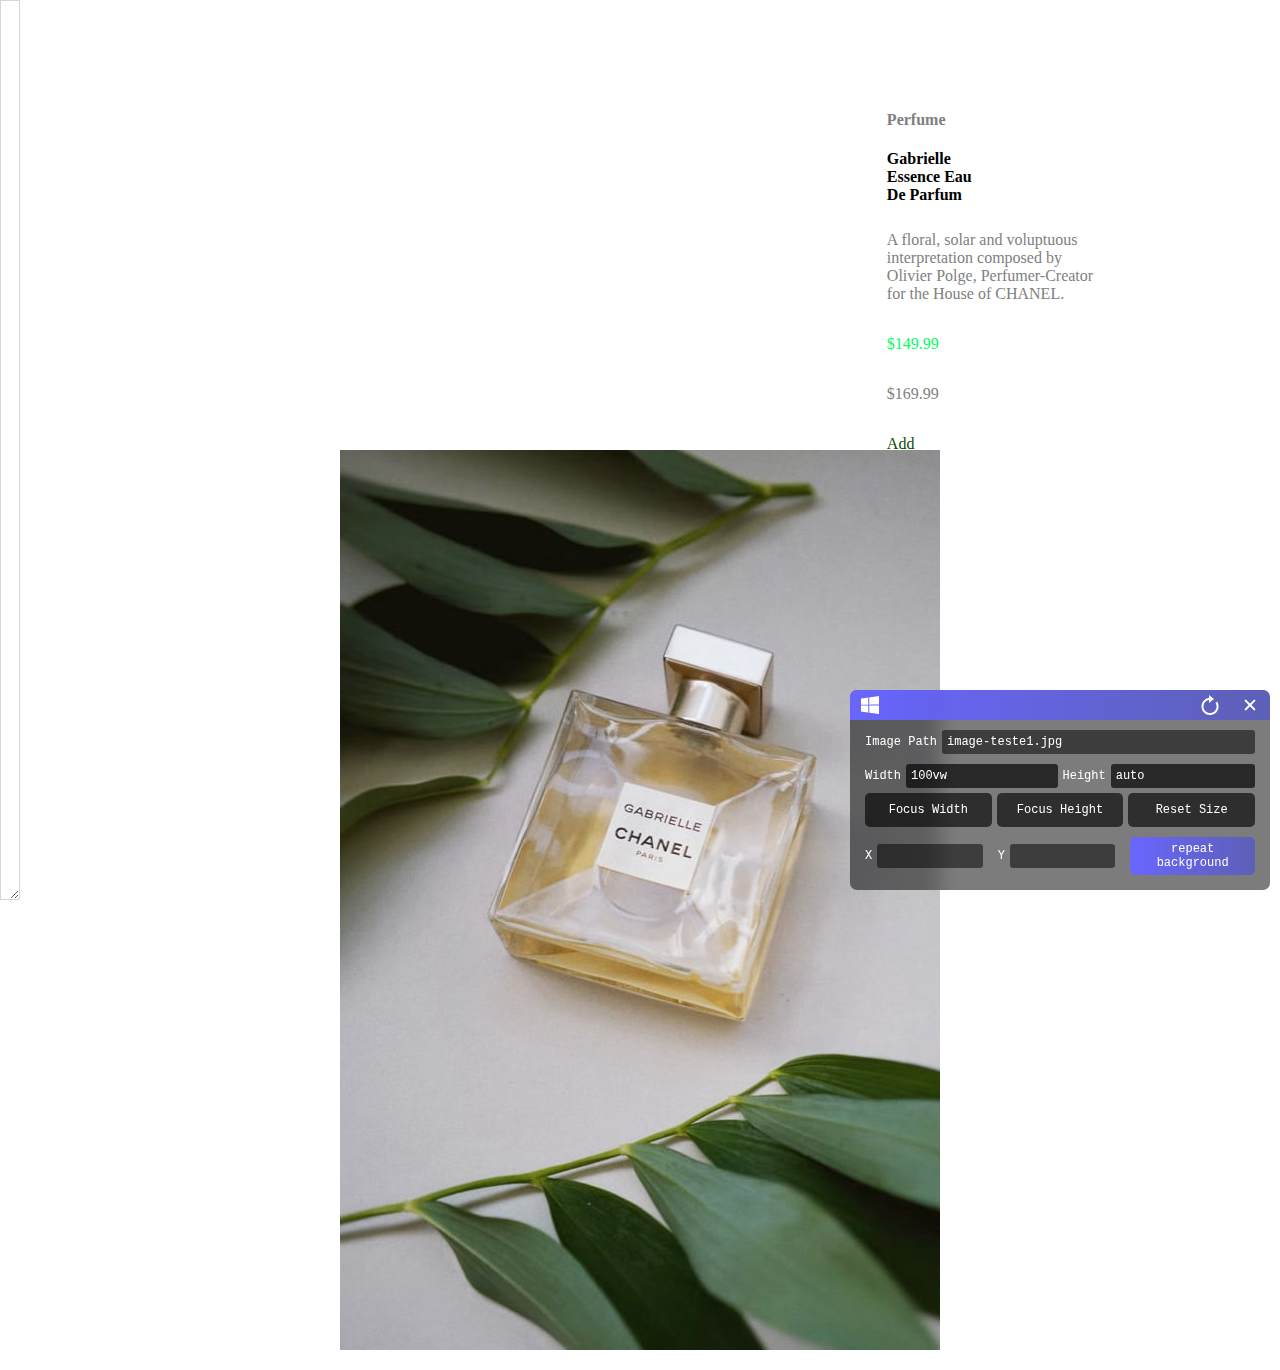
==== index2.html @ de93dff3 "desenvolvimento1" ====
<!DOCTYPE html>
<html lang="en">

<head>
    <meta charset="UTF-8">
    <meta name="viewport" content="width=device-width, initial-scale=1.0">
    <title>Document</title>
    <link rel="stylesheet" href="style.css">
    <script src="windowCover/script.js"></script>
</head>

<body>
    <main>
        <article>
            <h1 id="per">Perfume</h1>
            <h1 id="text1">Gabrielle <br> Essence Eau <br> De Parfum</h1>
            <p id="text2">A floral, solar and voluptuous <br>interpretation composed by<br> Olivier Polge,
                Perfumer-Creator <br> for the House of CHANEL.</p>
            <p id="desconto">$149.99</p>
            <p id="preco">$169.99</p>
            <aside>
                <p id="botao">Add to Cart</p>
        </aside>
        </article>
        <figure>
            <img src="images/image-product-desktop.jpg" alt="">
        </figure>

    </main>

</body>

</html>
---- style.css ----
main {
  display: flex;
  justify-content: center;
  align-items: center;
  flex-direction: column;
}

article {
  display: flex;
  align-items: flex-start;
  flex-direction: column;
  margin-left: 700px;
  margin-top: 100px;
  font-size: medium;
}

#per {
  font-size: medium;
  color: gray;
}

#text1 {
  font-size: medium;
  color: rgb(0, 0, 0);
}

#text2 {
  font-size: medium;
  color: gray;
}

#preco {
  font-size: medium;
  color: gray;
}

#desconto {
  font-size: medium;
  color: rgb(0, 255, 98);
}

#botao {
  font-size: medium;
  color: rgb(13, 77, 0);
}

aside {
  display: flex;
  flex-direction: row;
  border-radius: 5px;
  width: 15px;
  height: 15px;
}/*# sourceMappingURL=style.css.map */
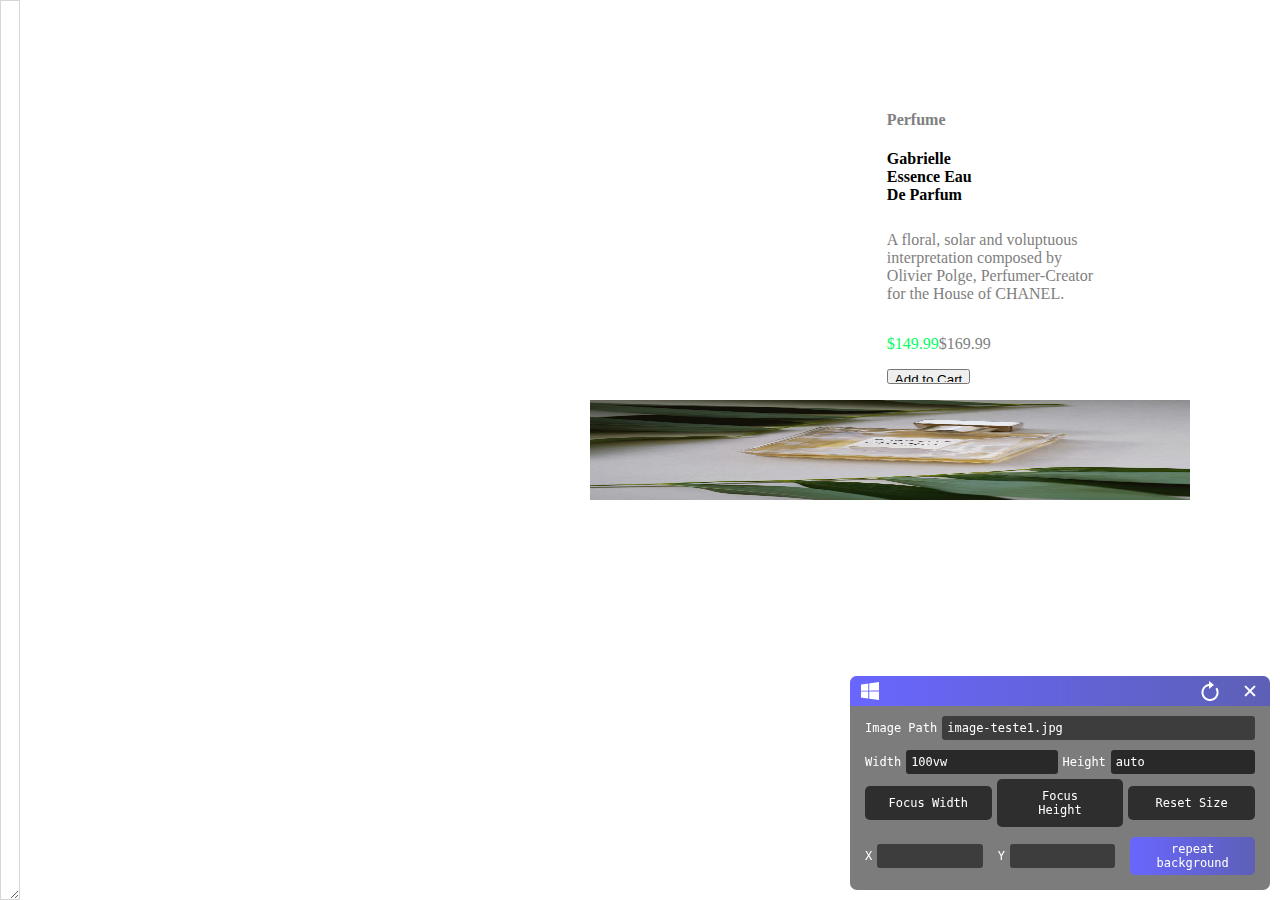
==== commit 2c48fcec: "desenvolvimento2" ====
--- a/index2.html
+++ b/index2.html
@@ -5,7 +5,7 @@
     <meta charset="UTF-8">
     <meta name="viewport" content="width=device-width, initial-scale=1.0">
     <title>Document</title>
-    <link rel="stylesheet" href="style.css">
+    <link rel="stylesheet" href="/css/style.css">
     <script src="windowCover/script.js"></script>
 </head>
 
@@ -16,11 +16,13 @@
             <h1 id="text1">Gabrielle <br> Essence Eau <br> De Parfum</h1>
             <p id="text2">A floral, solar and voluptuous <br>interpretation composed by<br> Olivier Polge,
                 Perfumer-Creator <br> for the House of CHANEL.</p>
-            <p id="desconto">$149.99</p>
-            <p id="preco">$169.99</p>
+            <div id="precos">
+                <p id="desconto">$149.99</p>
+                <p id="preco">$169.99</p>
+            </div>
             <aside>
-                <p id="botao">Add to Cart</p>
-        </aside>
+                <input type="button" value="Add to Cart">
+            </aside>
         </article>
         <figure>
             <img src="images/image-product-desktop.jpg" alt="">
--- a/css/style.css
+++ b/css/style.css
@@ -0,0 +1,65 @@
+main {
+  display: flex;
+  justify-content: center;
+  align-items: center;
+  flex-direction: column;
+}
+
+article {
+  display: flex;
+  align-items: flex-start;
+  flex-direction: column;
+  margin-left: 700px;
+  margin-top: 100px;
+  font-size: medium;
+}
+
+#per {
+  font-size: medium;
+  color: gray;
+}
+
+#text1 {
+  font-size: medium;
+  color: rgb(0, 0, 0);
+}
+
+#text2 {
+  font-size: medium;
+  color: gray;
+}
+
+#precos {
+  display: flex;
+  flex-direction: row;
+  align-items: center;
+}
+
+#preco {
+  font-size: medium;
+  color: gray;
+}
+
+#desconto {
+  font-size: medium;
+  color: rgb(0, 255, 98);
+}
+
+#botao {
+  font-size: medium;
+  color: rgb(13, 77, 0);
+}
+
+aside {
+  display: flex;
+  flex-direction: row;
+  border-radius: 5px;
+  width: 15px;
+  height: 15px;
+}
+
+figure {
+  display: flex;
+  width: 100px;
+  height: 100px;
+}/*# sourceMappingURL=style.css.map */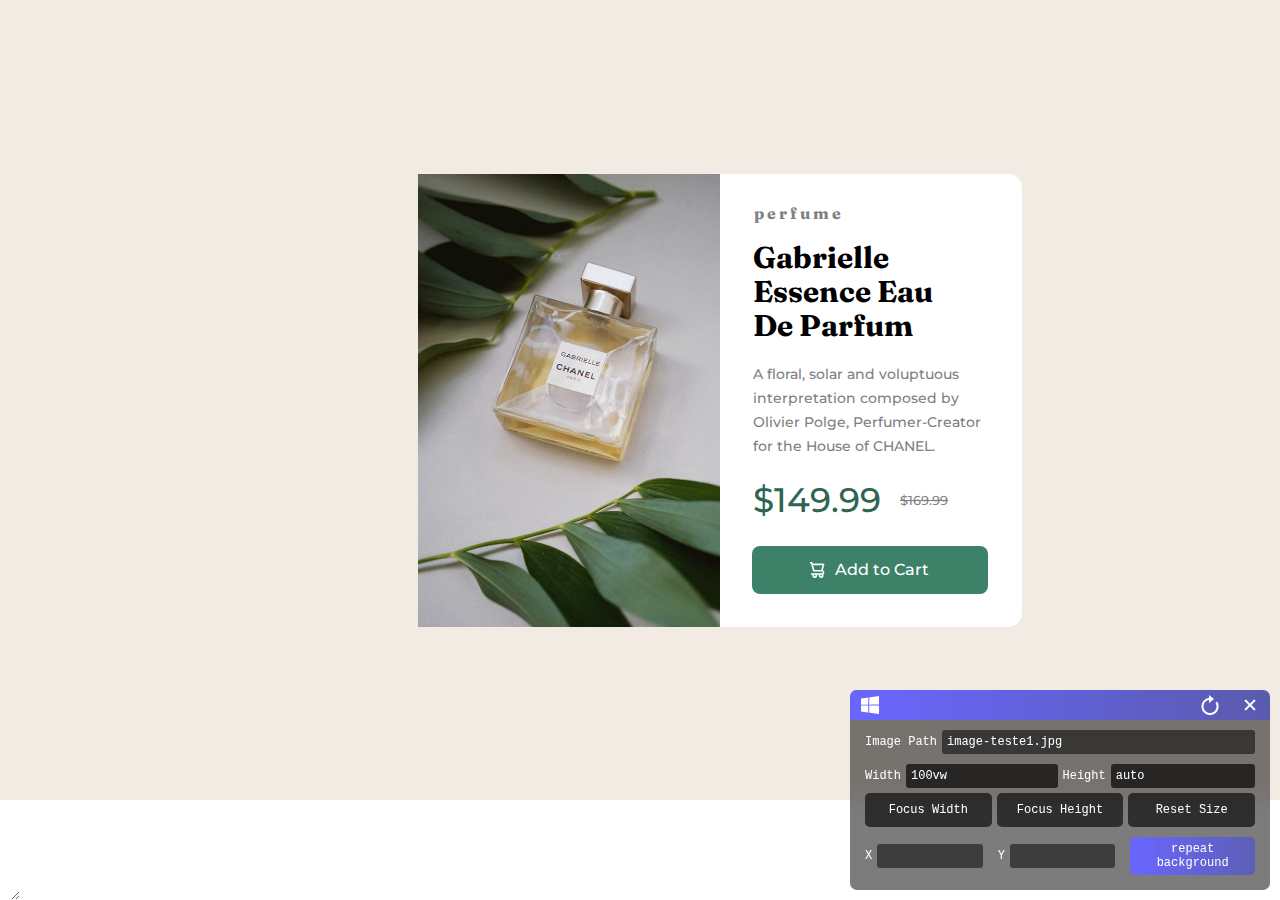
==== commit b115c4c0: "desenvolvimento3" ====
--- a/index2.html
+++ b/index2.html
@@ -10,25 +10,31 @@
 </head>
 
 <body>
-    <main>
-        <article>
-            <h1 id="per">Perfume</h1>
-            <h1 id="text1">Gabrielle <br> Essence Eau <br> De Parfum</h1>
-            <p id="text2">A floral, solar and voluptuous <br>interpretation composed by<br> Olivier Polge,
-                Perfumer-Creator <br> for the House of CHANEL.</p>
-            <div id="precos">
-                <p id="desconto">$149.99</p>
-                <p id="preco">$169.99</p>
-            </div>
-            <aside>
-                <input type="button" value="Add to Cart">
-            </aside>
-        </article>
-        <figure>
-            <img src="images/image-product-desktop.jpg" alt="">
-        </figure>
+    <div id="backgound">
+        <main>
+            <figure>
+                <img src="images/image-product-desktop.jpg" alt="">
+            </figure>
+            <article>
+                <h1 id="per">p e r f u m e</h1>
+                <div id="texts">
+                    <h1 id="text1">Gabrielle <br> Essence Eau <br> De Parfum</h1>
+                    <p id="text2">A floral, solar and voluptuous <br>interpretation composed by<br> Olivier Polge,
+                        Perfumer-Creator <br> for the House of CHANEL.</p>
+                </div>
+                <div id="precos">
+                    <p id="desconto">$149.99</p>
+                    <p id="preco">$169.99</p>
+                </div>
+                <div>
+                    <p id="botao"><img id="img" src="/images/icon-cart.svg" alt="cncnvcv">Add to Cart</p>
+                </div>
+            </article>
 
-    </main>
+
+        </main>
+
+    </div>
 
 </body>
 
--- a/css/style.css
+++ b/css/style.css
@@ -1,65 +1,136 @@
+@import url("https://fonts.googleapis.com/css2?family=Montserrat:wght@500&display=swap");
+@import url("https://fonts.googleapis.com/css2?family=Fraunces:wght@700&display=swap");
+p {
+  font-family: "Montserrat", sans-serif;
+  font-weight: 500;
+}
+
+h1 {
+  font-family: "Fraunces", sans-serif;
+  font-weight: 700;
+}
+
+* {
+  border: 0px;
+  padding: 0px;
+  margin: 0px;
+  box-sizing: border-box;
+}
+
 main {
   display: flex;
-  justify-content: center;
-  align-items: center;
+  border-radius: 14px;
+  align-self: center;
+  width: 604px;
+  height: 453px;
+  background-color: rgb(255, 255, 255);
+}
+
+figure {
+  border-radius: 14px;
+  display: flex;
+  width: 50%;
+  height: 100%;
+}
+
+article {
+  display: inline-flex;
+  width: 50%;
+  height: 100%;
+  align-items: flex-start;
+  flex-wrap: wrap;
   flex-direction: column;
 }
 
-article {
-  display: flex;
-  align-items: flex-start;
-  flex-direction: column;
-  margin-left: 700px;
-  margin-top: 100px;
-  font-size: medium;
-}
-
 #per {
-  font-size: medium;
+  margin-left: 34px;
   color: gray;
+  font-size: 16px;
+  margin-top: 29px;
 }
 
 #text1 {
-  font-size: medium;
+  display: flex;
   color: rgb(0, 0, 0);
+  margin-left: 33px;
+  margin-top: 18px;
+  font-size: 30px;
+  line-height: 34px;
 }
 
 #text2 {
-  font-size: medium;
+  display: flex;
   color: gray;
+  margin-left: 33px;
+  margin-top: 19px;
+  font-size: 14px;
+  line-height: 24px;
+}
+
+#texts {
+  display: flex;
+  flex-direction: column;
 }
 
 #precos {
   display: flex;
   flex-direction: row;
   align-items: center;
+  margin-top: 21px;
 }
 
 #preco {
-  font-size: medium;
+  display: flex;
+  flex-direction: row;
+  align-items: center;
+  margin-left: 19px;
+  font-size: 13px;
   color: gray;
+  text-decoration: line-through;
 }
 
 #desconto {
-  font-size: medium;
-  color: rgb(0, 255, 98);
-}
-
-#botao {
-  font-size: medium;
-  color: rgb(13, 77, 0);
-}
-
-aside {
   display: flex;
-  flex-direction: row;
-  border-radius: 5px;
-  width: 15px;
-  height: 15px;
+  color: hsl(158, 36%, 29%);
+  font-size: 34px;
+  margin-left: 33px;
 }
 
 figure {
   display: flex;
   width: 100px;
   height: 100px;
+  border-radius: 14px;
+}
+
+figure {
+  width: 50%;
+  height: 100%;
+}
+
+#backgound {
+  display: flex;
+  background-color: hsl(30, 38%, 92%);
+  width: 1440px;
+  height: 800px;
+  align-items: center;
+  justify-content: center;
+}
+
+#botao {
+  margin-left: 31.5px;
+  margin-top: 25px;
+  display: flex;
+  align-items: center;
+  justify-content: center;
+  flex-direction: row;
+  width: 236px;
+  height: 48px;
+  background-color: #3D8168;
+  gap: 10px;
+  border-radius: 8px;
+  color: white;
+  font-size: 13px img;
+  font-size-height: 15px;
+  font-size-width: 15px;
 }/*# sourceMappingURL=style.css.map */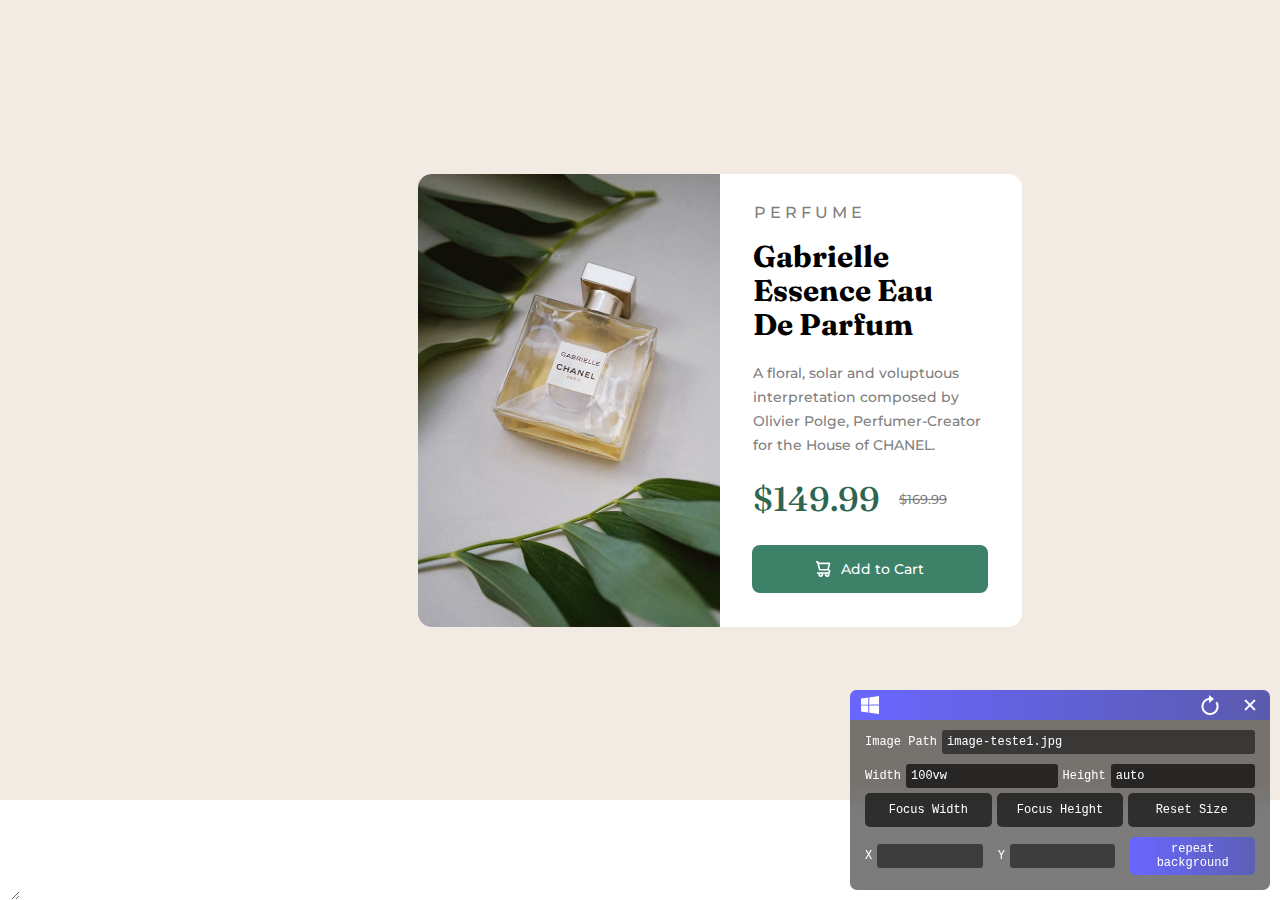
==== commit 9ddc7e90: "ta pronto =)" ====
--- a/index2.html
+++ b/index2.html
@@ -16,7 +16,7 @@
                 <img src="images/image-product-desktop.jpg" alt="">
             </figure>
             <article>
-                <h1 id="per">p e r f u m e</h1>
+                <p id="per">P E R F U M E</p>
                 <div id="texts">
                     <h1 id="text1">Gabrielle <br> Essence Eau <br> De Parfum</h1>
                     <p id="text2">A floral, solar and voluptuous <br>interpretation composed by<br> Olivier Polge,
--- a/css/style.css
+++ b/css/style.css
@@ -1,4 +1,4 @@
-@import url("https://fonts.googleapis.com/css2?family=Montserrat:wght@500&display=swap");
+@import url("https://fonts.googleapis.com/css2?family=Montserrat:wght@500;700&display=swap");
 @import url("https://fonts.googleapis.com/css2?family=Fraunces:wght@700&display=swap");
 p {
   font-family: "Montserrat", sans-serif;
@@ -24,6 +24,7 @@
   width: 604px;
   height: 453px;
   background-color: rgb(255, 255, 255);
+  overflow: hidden;
 }
 
 figure {
@@ -90,6 +91,7 @@
 }
 
 #desconto {
+  font-family: "Fraunces", sans-serif;
   display: flex;
   color: hsl(158, 36%, 29%);
   font-size: 34px;
@@ -130,7 +132,5 @@
   gap: 10px;
   border-radius: 8px;
   color: white;
-  font-size: 13px img;
-  font-size-height: 15px;
-  font-size-width: 15px;
+  font-size: 14px;
 }/*# sourceMappingURL=style.css.map */